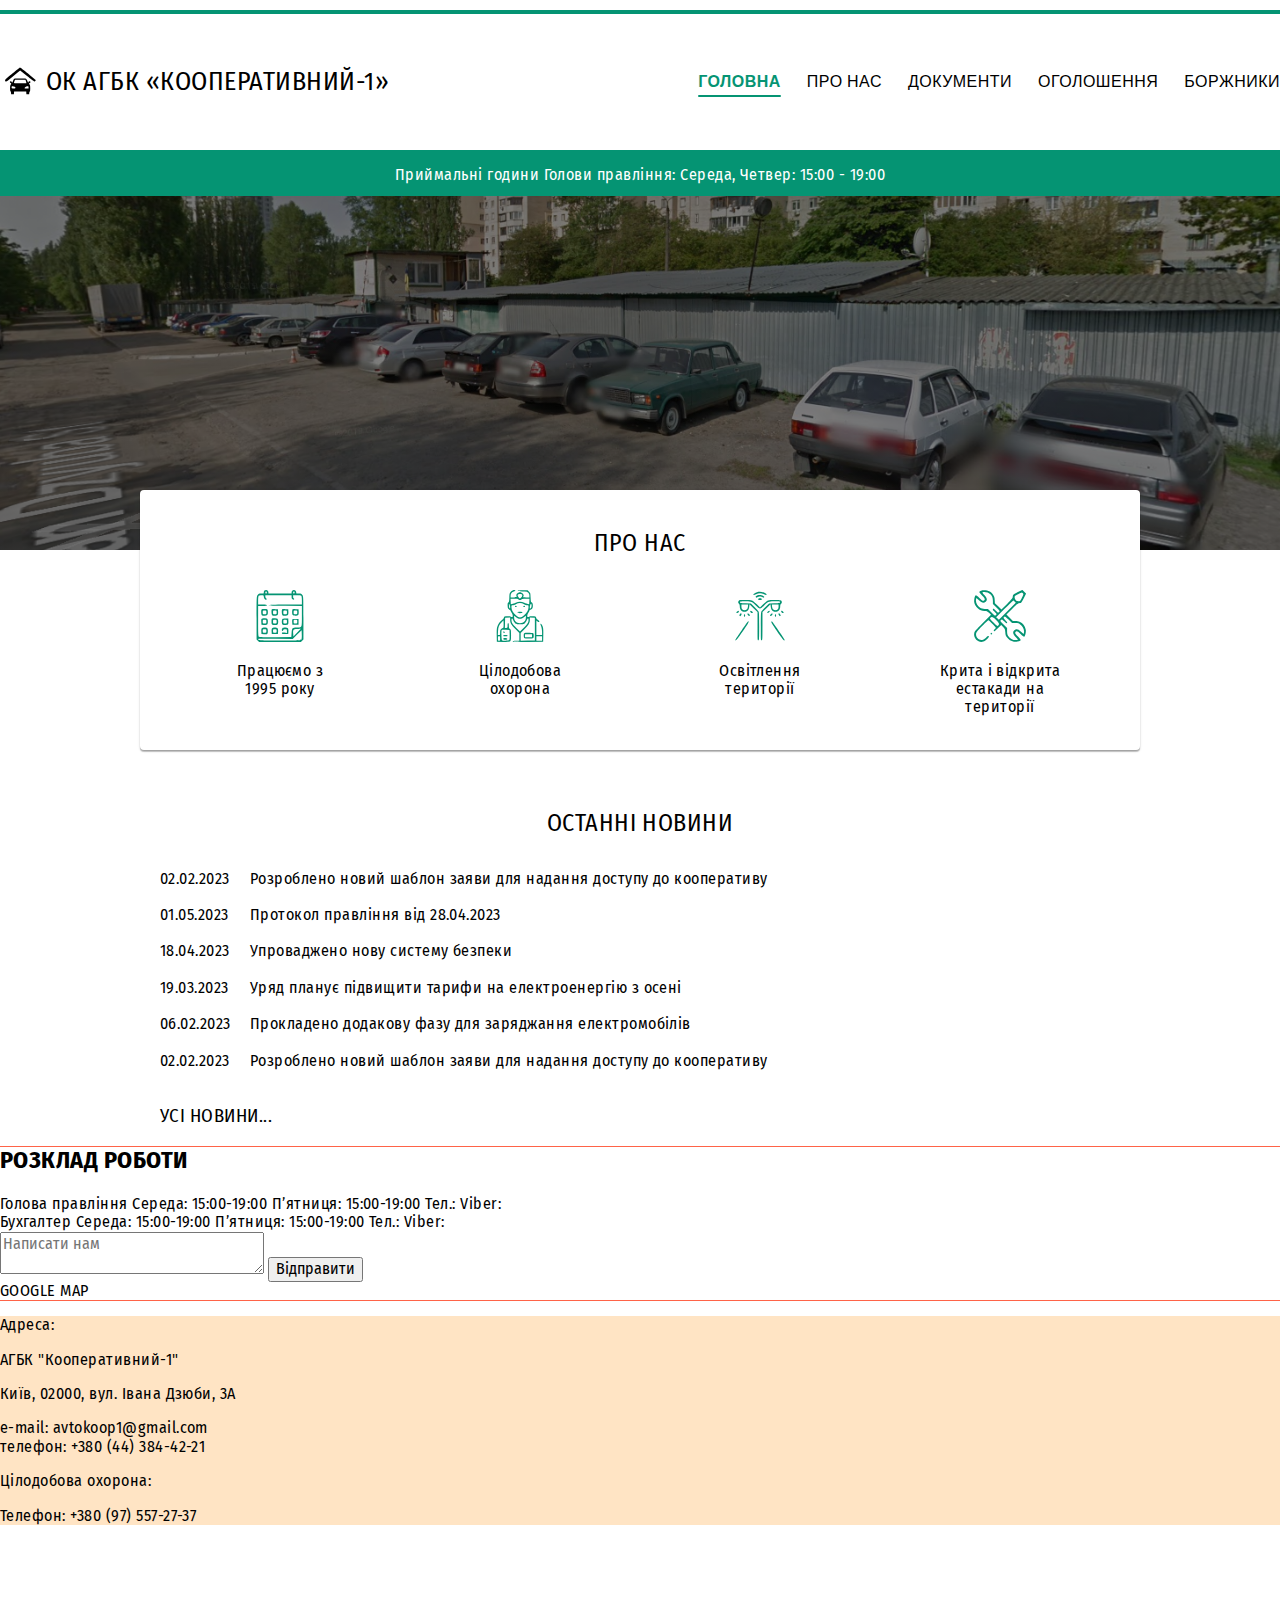
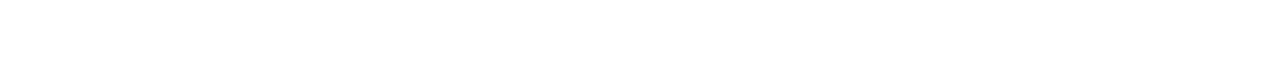
==== index.html @ 564376f2 "12" ====
<!DOCTYPE html>
<html lang="uk">

<head>
    <meta charset="UTF-8">
    <meta http-equiv="X-UA-Compatible" content="IE=edge">
    <meta name="viewport" content="width=device-width, initial-scale=1.0">
    <title>ОК АГБК "КООПЕРАТИВНИЙ-1"</title>

    <link rel="preconnect" href="https://fonts.googleapis.com">
    <link rel="preconnect" href="https://fonts.gstatic.com" crossorigin>
    <link
        href="https://fonts.googleapis.com/css2?family=DM+Sans:ital,opsz,wght@0,9..40,400;0,9..40,500;0,9..40,600;0,9..40,700;0,9..40,800;0,9..40,900;1,9..40,300;1,9..40,400;1,9..40,500;1,9..40,600;1,9..40,700;1,9..40,800;1,9..40,900&family=Fira+Sans+Condensed:ital,wght@0,300;0,400;0,500;0,600;0,700;0,800;0,900;1,200;1,300;1,400;1,500;1,600;1,700;1,800;1,900&display=swap"
        rel="stylesheet">

    <link rel="stylesheet" href="./css/common.css">
    <link rel="stylesheet" href="./css/styles.css">
</head>



<body>
    <!-- Header -->
    <header class="page-header">
        <div class="container page-header__container">
            <!-- Logo -->
            <a class="logo" href="#">
                <svg class="logo__icon" width="40" height="40">
                    <use href="./images/images.svg#icon-logo"></use>
                </svg>
                <span class="logo__text" href="#">ОК АГБК &laquo;КООПЕРАТИВНИЙ-1&raquo;</span>
            </a>

            <!-- Navigation -->
            <nav class="nav">
                <ul class="nav__list">
                    <li class="nav__item"><a class="nav__link" href=""><span
                                class="nav__text nav__text--current">Головна</span></a></li>
                    <li class="nav__item"><a href="" class="nav__link"><span class="nav__text">Про нас</span></a></li>
                    <li class="nav__item"><a class="nav__link" href=""><span class="nav__text">Документи</span></a></li>
                    <li class="nav__item"><a class="nav__link" href=""><span class="nav__text">Оголошення</span></a>
                    </li>
                    <li class="nav__item"><a class="nav__link" href=""><span class="nav__text">Боржники</span></a>
                    </li>
                </ul>
            </nav>
    </header>
    </div>

    <!-- Hero -->
    <section class="hero">
        <div class="hero__container">
            <div class="hero__headline-container">
                <p class="hero__headline-text">Приймальні години Голови правління: Середа, Четвер: 15:00 - 19:00</p>
            </div>
        </div>

    </section>

    <!-- About us -->
    <section class="about-us">
        <div class="about-us__container">
            <h2 class="about-us__headline">ПРО НАС</h2>
            <ul class="about-us__list">
                <li class="about-us__item">
                    <svg class="about-us__icon" width="52" height="52">
                        <use href="./images/images.svg#icon-calendar"></use>
                    </svg>
                    <span>Працюємо з<br> 1995 року</span>
                </li>
                <li class="about-us__item">
                    <svg class="about-us__icon" width="52" height="52">
                        <use href="./images/images.svg#icon-security"></use>
                    </svg>
                    <span>Цілодобова<br> охорона</span>
                </li>
                <li class="about-us__item">
                    <svg class="about-us__icon" width="52" height="52">
                        <use href="./images/images.svg#icon-light"></use>
                    </svg>
                    <span>Освітлення<br> території</span>
                </li>
                <li class="about-us__item">
                    <svg class="about-us__icon" width="52" height="52">
                        <use href="./images/images.svg#icon-service"></use>
                    </svg>
                    <span>Крита і відкрита<br> естакади на території</span>
                </li>
            </ul>
        </div>

    </section>

    <section class="news container">
        <h2 class="news__headline">ОСТАННІ НОВИНИ</h2>
        <ul class="news__list">

            <li class="news__item"><a href="" class="news__link"><span class="news__date">02.02.2023</span>
                    <span class="news__article-title">Розроблено новий шаблон заяви для надання доступу до
                        кооперативу</span></a>
            </li>

            <li class="news__item"><a href="" class="news__link"><span class="news__date">01.05.2023</span>
                    <span class="news__article-title">Протокол правління від 28.04.2023</span></a>
            </li>
            <li class="news__item"><a href="" class="news__link"><span class="news__date">18.04.2023</span>
                    <span class="news__article-title">Упроваджено нову систему безпеки</span></a>
            </li>
            <li class="news__item"><a href="" class="news__link"><span class="news__date">19.03.2023</span>
                    <span class="news__article-title">Уряд планує підвищити тарифи на електроенергію з осені</span></a>
            </li>
            <li class="news__item"><a href="" class="news__link"><span class="news__date">06.02.2023</span>
                    <span class="news__article-title">Прокладено додакову фазу для заряджання електромобілів</span></a>
            </li>
            <li class="news__item"><a href="" class="news__link"><span class="news__date">02.02.2023</span>
                    <span class="news__article-title">Розроблено новий шаблон заяви для надання доступу до
                        кооперативу
                    </span></a>
            </li>
        </ul>

        <a class="news__all-news-link" href="">
            <h3 class="news__all-news-headline">УСІ НОВИНИ...</h2>
        </a>
    </section>

    <!-- Contacts: Schedule, Write Us, Map -->
    <section class="contacts">
        <div class="contacts__container">
            <h2 class="contacts__headline">РОЗКЛАД РОБОТИ</h2>
            <ul class="contacts__list">
                <li class="contacts__item">
                    Голова правління
                    Середа: 15:00-19:00
                    П’ятниця: 15:00-19:00
                    Тел.:
                    Viber:
                </li>
                <li class="contacts__item">
                    Бухгалтер
                    Середа: 15:00-19:00
                    П’ятниця: 15:00-19:00
                    Тел.:
                    Viber:
                </li>
            </ul>

            <form>
                <textarea cols="30" placeholder="Написати нам"></textarea>
                <button type="submit">Відправити</button>
            </form>

            <div>GOOGLE MAP</div>
        </div>
    </section>

    <!-- Footer -->
    <footer class="footer">
        <div class="footer__container">
            <div>
                <p>Адреса:</p>
                <p>АГБК "Кооперативний-1"</p>
                <p>Київ, 02000, вул. Івана Дзюби, 3А</p>
            </div>

            <ul>
                <li>e-mail: avtokoop1@gmail.com</li>
                <li>телефон: +380 (44) 384-42-21</li>
            </ul>

            <div>
                <p>Цілодобова охорона:</p>
                <p>Телефон: +380 (97) 557-27-37</p>
            </div>

        </div>

    </footer>
</body>

</html>
---- css/common.css ----
/*! modern-normalize v2.0.0 | MIT License | https://github.com/sindresorhus/modern-normalize */

/*
Document
========
*/

/**
Use a better box model (opinionated).
*/

*,
::before,
::after {
  box-sizing: border-box;
}

html {
  /* Improve consistency of default fonts in all browsers. (https://github.com/sindresorhus/modern-normalize/issues/3) */
  font-family: system-ui, "Segoe UI", Roboto, Helvetica, Arial, sans-serif,
    "Apple Color Emoji", "Segoe UI Emoji";
  line-height: 1.15; /* 1. Correct the line height in all browsers. */
  -webkit-text-size-adjust: 100%; /* 2. Prevent adjustments of font size after orientation changes in iOS. */
  -moz-tab-size: 4; /* 3. Use a more readable tab size (opinionated). */
  tab-size: 4; /* 3 */
}

/*
Sections
========
*/

body {
  margin: 0; /* Remove the margin in all browsers. */
}

/*
Grouping content
================
*/

/**
1. Add the correct height in Firefox.
2. Correct the inheritance of border color in Firefox. (https://bugzilla.mozilla.org/show_bug.cgi?id=190655)
*/

hr {
  height: 0; /* 1 */
  color: inherit; /* 2 */
}

/*
Text-level semantics
====================
*/

/**
Add the correct text decoration in Chrome, Edge, and Safari.
*/

abbr[title] {
  text-decoration: underline dotted;
}

/**
Add the correct font weight in Edge and Safari.
*/

b,
strong {
  font-weight: bolder;
}

/**
1. Improve consistency of default fonts in all browsers. (https://github.com/sindresorhus/modern-normalize/issues/3)
2. Correct the odd 'em' font sizing in all browsers.
*/

code,
kbd,
samp,
pre {
  font-family: ui-monospace, SFMono-Regular, Consolas, "Liberation Mono", Menlo,
    monospace; /* 1 */
  font-size: 1em; /* 2 */
}

/**
Add the correct font size in all browsers.
*/

small {
  font-size: 80%;
}

/**
Prevent 'sub' and 'sup' elements from affecting the line height in all browsers.
*/

sub,
sup {
  font-size: 75%;
  line-height: 0;
  position: relative;
  vertical-align: baseline;
}

sub {
  bottom: -0.25em;
}

sup {
  top: -0.5em;
}

/*
Tabular data
============
*/

/**
1. Remove text indentation from table contents in Chrome and Safari. (https://bugs.chromium.org/p/chromium/issues/detail?id=999088, https://bugs.webkit.org/show_bug.cgi?id=201297)
2. Correct table border color inheritance in Chrome and Safari. (https://bugs.chromium.org/p/chromium/issues/detail?id=935729, https://bugs.webkit.org/show_bug.cgi?id=195016)
*/

table {
  text-indent: 0; /* 1 */
  border-color: inherit; /* 2 */
}

/*
Forms
=====
*/

/**
1. Change the font styles in all browsers.
2. Remove the margin in Firefox and Safari.
*/

button,
input,
optgroup,
select,
textarea {
  font-family: inherit; /* 1 */
  font-size: 100%; /* 1 */
  line-height: 1.15; /* 1 */
  margin: 0; /* 2 */
}

/**
Remove the inheritance of text transform in Edge and Firefox.
*/

button,
select {
  text-transform: none;
}

/**
Correct the inability to style clickable types in iOS and Safari.
*/

button,
[type="button"],
[type="reset"],
[type="submit"] {
  -webkit-appearance: button;
}

/**
Remove the inner border and padding in Firefox.
*/

::-moz-focus-inner {
  border-style: none;
  padding: 0;
}

/**
Restore the focus styles unset by the previous rule.
*/

:-moz-focusring {
  outline: 1px dotted ButtonText;
}

/**
Remove the additional ':invalid' styles in Firefox.
See: https://github.com/mozilla/gecko-dev/blob/2f9eacd9d3d995c937b4251a5557d95d494c9be1/layout/style/res/forms.css#L728-L737
*/

:-moz-ui-invalid {
  box-shadow: none;
}

/**
Remove the padding so developers are not caught out when they zero out 'fieldset' elements in all browsers.
*/

legend {
  padding: 0;
}

/**
Add the correct vertical alignment in Chrome and Firefox.
*/

progress {
  vertical-align: baseline;
}

/**
Correct the cursor style of increment and decrement buttons in Safari.
*/

::-webkit-inner-spin-button,
::-webkit-outer-spin-button {
  height: auto;
}

/**
1. Correct the odd appearance in Chrome and Safari.
2. Correct the outline style in Safari.
*/

[type="search"] {
  -webkit-appearance: textfield; /* 1 */
  outline-offset: -2px; /* 2 */
}

/**
Remove the inner padding in Chrome and Safari on macOS.
*/

::-webkit-search-decoration {
  -webkit-appearance: none;
}

/**
1. Correct the inability to style clickable types in iOS and Safari.
2. Change font properties to 'inherit' in Safari.
*/

::-webkit-file-upload-button {
  -webkit-appearance: button; /* 1 */
  font: inherit; /* 2 */
}

/*
Interactive
===========
*/

/*
Add the correct display in Chrome and Safari.
*/

summary {
  display: list-item;
}

body {
  padding-top: 10px;
  padding-bottom: 140px;
  /* font-family: "DM Sans", sans-serif; */
  font-family: "Fira Sans Condensed", sans-serif;
  font-weight: 400;
  letter-spacing: 0.03em;
}

a {
  text-decoration: none;
  color: black;
}

a,
ul,
li {
  margin: 0;
  padding: 0;
}

ul {
  list-style: none;
}
---- css/styles.css ----
/* Variables */
:root {
  /* --logo-main-color: #3d3d3d; */
  /* --main-color: #1b4736; */
  --main-color: #000;
  --primary-white-color: #fff;
  --primary-green: rgb(5, 148, 115);
  /* --logo-main-color: #1b4736; */
  --logo-main-color: #000;

  --hover-text-color: rgba(235, 114, 15, 0.664);
  --hover-btn-text-color: #eefffd;
  --hover-btn-bg-color: #1b4736;

  --animation-style: cubic-bezier(0.4, 0, 0.2, 1);
}

.container {
  width: 1280px;
  margin-left: auto;
  margin-right: auto;
}

/* Header */
.page-header {
  /* border-bottom: 1px solid var(--main-color); */
}

.page-header__container {
  display: flex;
  align-items: center;
  justify-content: space-between;

  height: 140px;
  border-top: 4px solid var(--primary-green);

  /* padding: 20px 20px; */
}

/* Logo */
.logo {
  display: inline-flex;
  align-items: center;
}

.logo__icon {
  fill: var(--logo-main-color);

  transition: fill 250ms var(--animation-style);
}

.logo__text {
  margin-left: 6px;

  font-family: "Fira Sans Condensed", sans-serif;

  font-size: 26px;
  /* font-weight: 0; */
  color: var(--logo-main-color);

  transition: color 250ms var(--animation-style);
}

.logo:hover .logo__icon,
.logo:hover .logo__text {
  color: var(--primary-green);
  fill: var(--primary-green);
}

/* Navigator */
.nav__list {
  display: inline-flex;
}

.nav__item {
  display: block;
}

.nav__item:not(:last-child) {
  margin-right: 26px;
}

.nav__link {
  display: flex;
  width: inherit;
}

.nav__text {
  display: flex;
  font-family: "DM Sans", sans-serif;
  font-size: 16px;
  font-weight: 500;
  text-transform: uppercase;

  transition: color 250ms var(--animation-style),
    border-bottom-color 250ms var(--animation-style);

  /* outline: 1px solid green; */
}

.nav__item:hover .nav__text {
  color: var(--primary-green);
  /* border-bottom: 1px solid var(--hover-text-color); */
}

.nav__text--current {
  position: relative;
  color: var(--primary-green);
  font-weight: 600;
}

.nav__text--current::after {
  position: absolute;
  bottom: -6px;
  left: 0;
  /* transform: translateY(250%); */

  content: "";
  width: 100%;
  height: 2px;
  display: block;
  background-color: var(--primary-green);
  border-radius: 2px;
}

/* Hero */

.hero {
  max-width: 1280px;
  height: 400px;
  margin-left: auto;
  margin-right: auto;
  background-image: linear-gradient(
      to right,
      rgba(0, 0, 0, 0.5),
      rgba(0, 0, 0, 0.5)
    ),
    url(../images/hero3.PNG);

  background-repeat: no-repeat;
  background-size: cover;
  background-position: center;
  background-color: darkgrey;
}

.hero__container {
  position: relative;
}

.hero__headline-container {
  position: absolute;
  top: 0;
  left: 0;

  width: 100%;
  height: 46px;
  background-color: var(--primary-green);
}

.hero__headline-text {
  font-family: "Fira Sans Condensed", sans-serif;

  text-align: center;
  letter-spacing: 0.03em;
  color: var(--primary-white-color);
}

/* About us */
.about-us {
  position: relative;
  height: 220px;
}

.about-us__container {
  position: absolute;
  bottom: 20px;
  left: 50%;
  padding-top: 40px;

  transform: translateX(-50%);

  width: 1000px;
  height: 260px;
  margin-left: auto;
  margin-right: auto;

  background-color: var(--primary-white-color);
  border-radius: 4px;
  border-bottom-left-radius: 4px;
  border-bottom-right-radius: 4px;

  box-shadow: 0px 2px 1px 0px rgba(0, 0, 0, 0.2),
    0px 1px 1px 0px rgba(0, 0, 0, 0.14), 0px 1px 3px 0px rgba(0, 0, 0, 0.12);
}

.about-us__headline {
  text-align: center;
  margin-top: 0;
  margin-bottom: 32px;
  font-family: "Fira Sans Condensed", sans-serif;
  font-weight: 400;
}

.about-us__list {
  display: flex;
  justify-content: center;
  font-family: "Fira Sans Condensed", sans-serif;
}

.about-us__item {
  display: flex;
  flex-direction: column;
  align-items: center;
  text-align: center;

  width: 160px;
}

.about-us__item:not(:last-child) {
  margin-right: 80px;
}

.about-us__icon {
  margin-bottom: 20px;
  fill: var(--primary-green);
}

/* News */
.news {
  width: 1000px;
  padding-left: 20px;
  padding-right: 20px;
  margin-left: auto;
  margin-right: auto;
  padding-top: 40px;
}

.news__link {
  display: flex;
  transition: color 250ms var(--animation-style);
}

.news__link:hover {
  color: var(--primary-green);
}

.news__headline {
  text-align: center;
  margin-top: 0;
  margin-bottom: 32px;
  font-family: "Fira Sans Condensed", sans-serif;
  font-weight: 400;
}

.news__item:not(:last-child) {
  margin-bottom: 18px;
}

.news__date {
  display: flex;
  min-width: 90px;

  /* outline: 1px solid tomato; */
}

.article-title {
  text-align: left;
}

.news__all-news-link {
  display: inline-block;
  /* height: 100%; */
  margin-top: 36px;
}

.news__all-news-headline {
  display: inline;
  font-weight: 400;

  transition: color 250ms var(--animation-style);
}

.news__all-news-headline:hover {
  color: var(--primary-green);
}

/* Contacts: Schedule, Write Us, Map  */
.contacts {
}

.contacts__container {
  width: 1280px;
  margin-left: auto;
  margin-right: auto;

  outline: 1px solid tomato;
}

.footer {
  background-color: bisque;
}
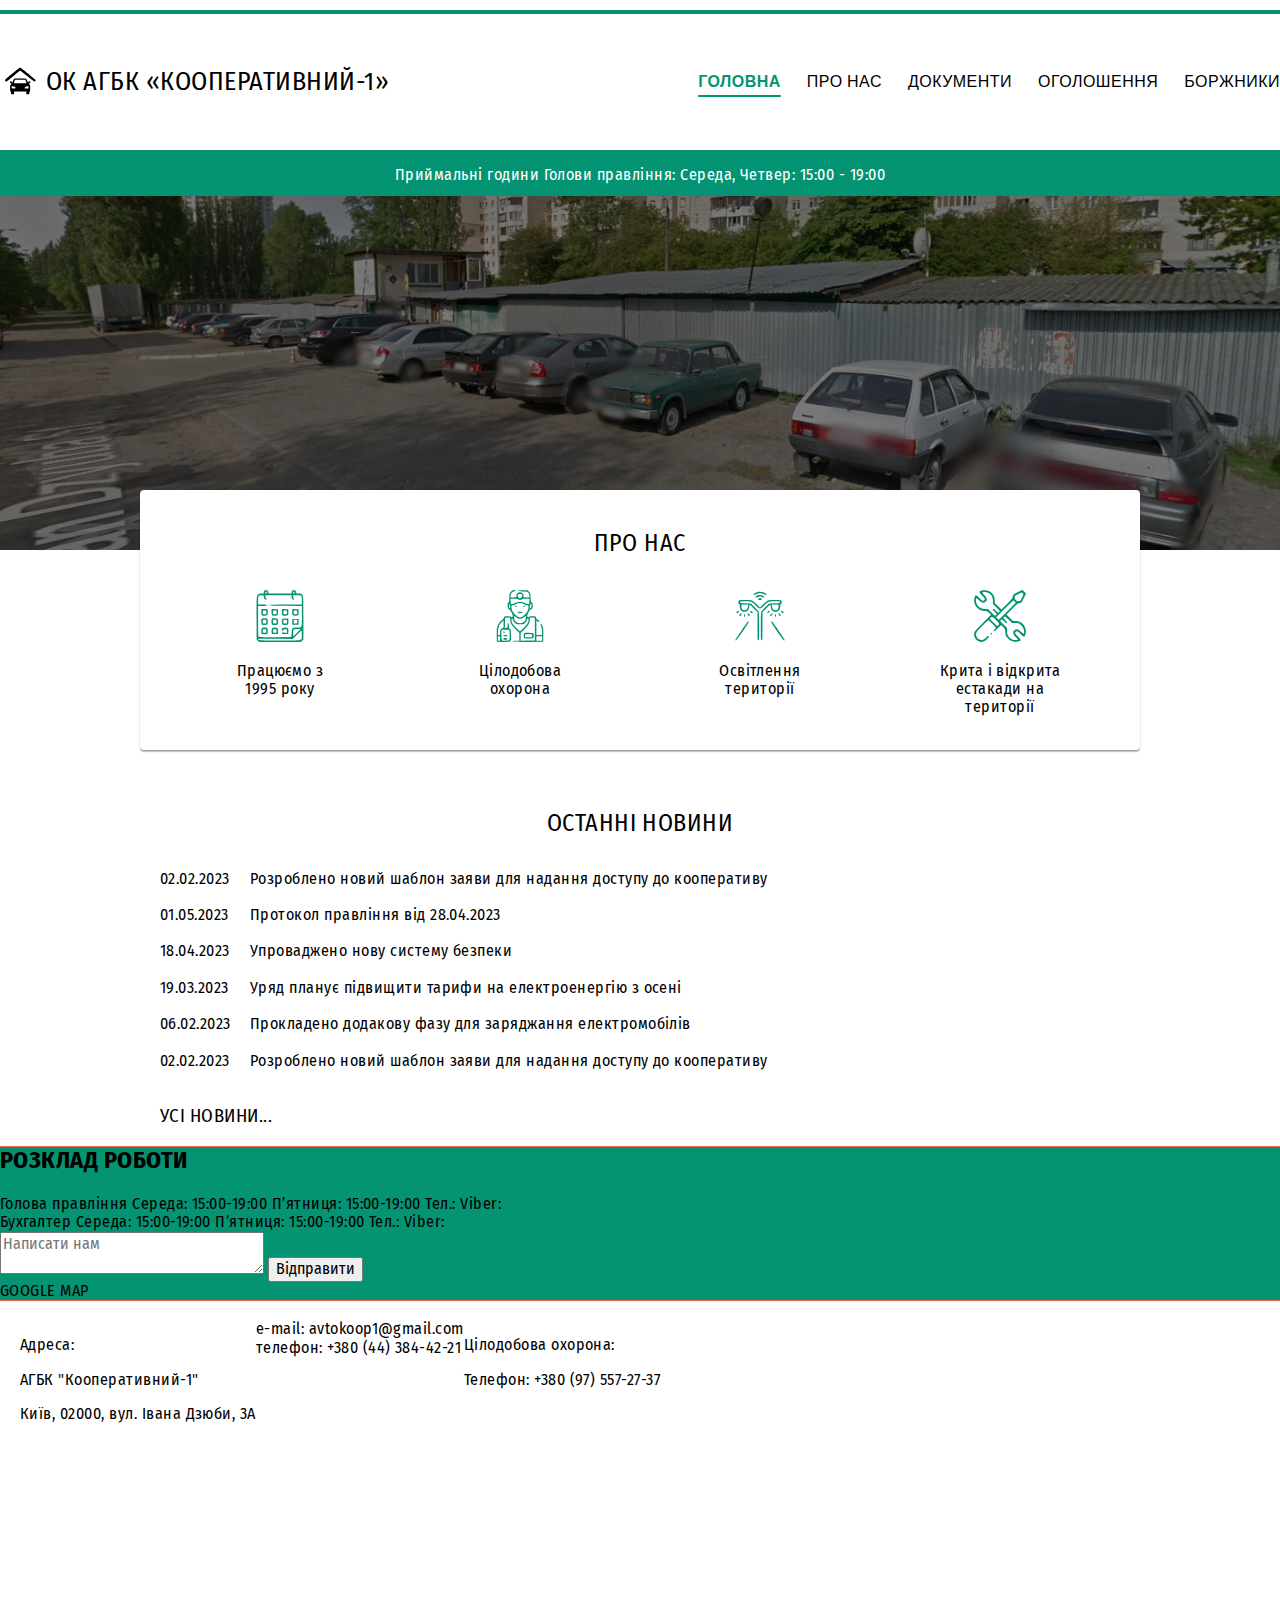
==== commit 7020667a: "12" ====
--- a/index.html
+++ b/index.html
@@ -157,18 +157,18 @@
     <!-- Footer -->
     <footer class="footer">
         <div class="footer__container">
-            <div>
+            <div class="footer__address">
                 <p>Адреса:</p>
                 <p>АГБК "Кооперативний-1"</p>
                 <p>Київ, 02000, вул. Івана Дзюби, 3А</p>
             </div>
 
-            <ul>
+            <ul class="footer__contacts">
                 <li>e-mail: avtokoop1@gmail.com</li>
                 <li>телефон: +380 (44) 384-42-21</li>
             </ul>
 
-            <div>
+            <div class="footer__security">
                 <p>Цілодобова охорона:</p>
                 <p>Телефон: +380 (97) 557-27-37</p>
             </div>
--- a/css/styles.css
+++ b/css/styles.css
@@ -286,6 +286,7 @@
 
 /* Contacts: Schedule, Write Us, Map  */
 .contacts {
+  background-color: var(--primary-green);
 }
 
 .contacts__container {
@@ -296,6 +297,12 @@
   outline: 1px solid tomato;
 }
 
+/* Footer */
+
 .footer {
-  background-color: bisque;
-}
+  padding: 20px 20px;
+}
+
+.footer__container {
+  display: flex;
+}
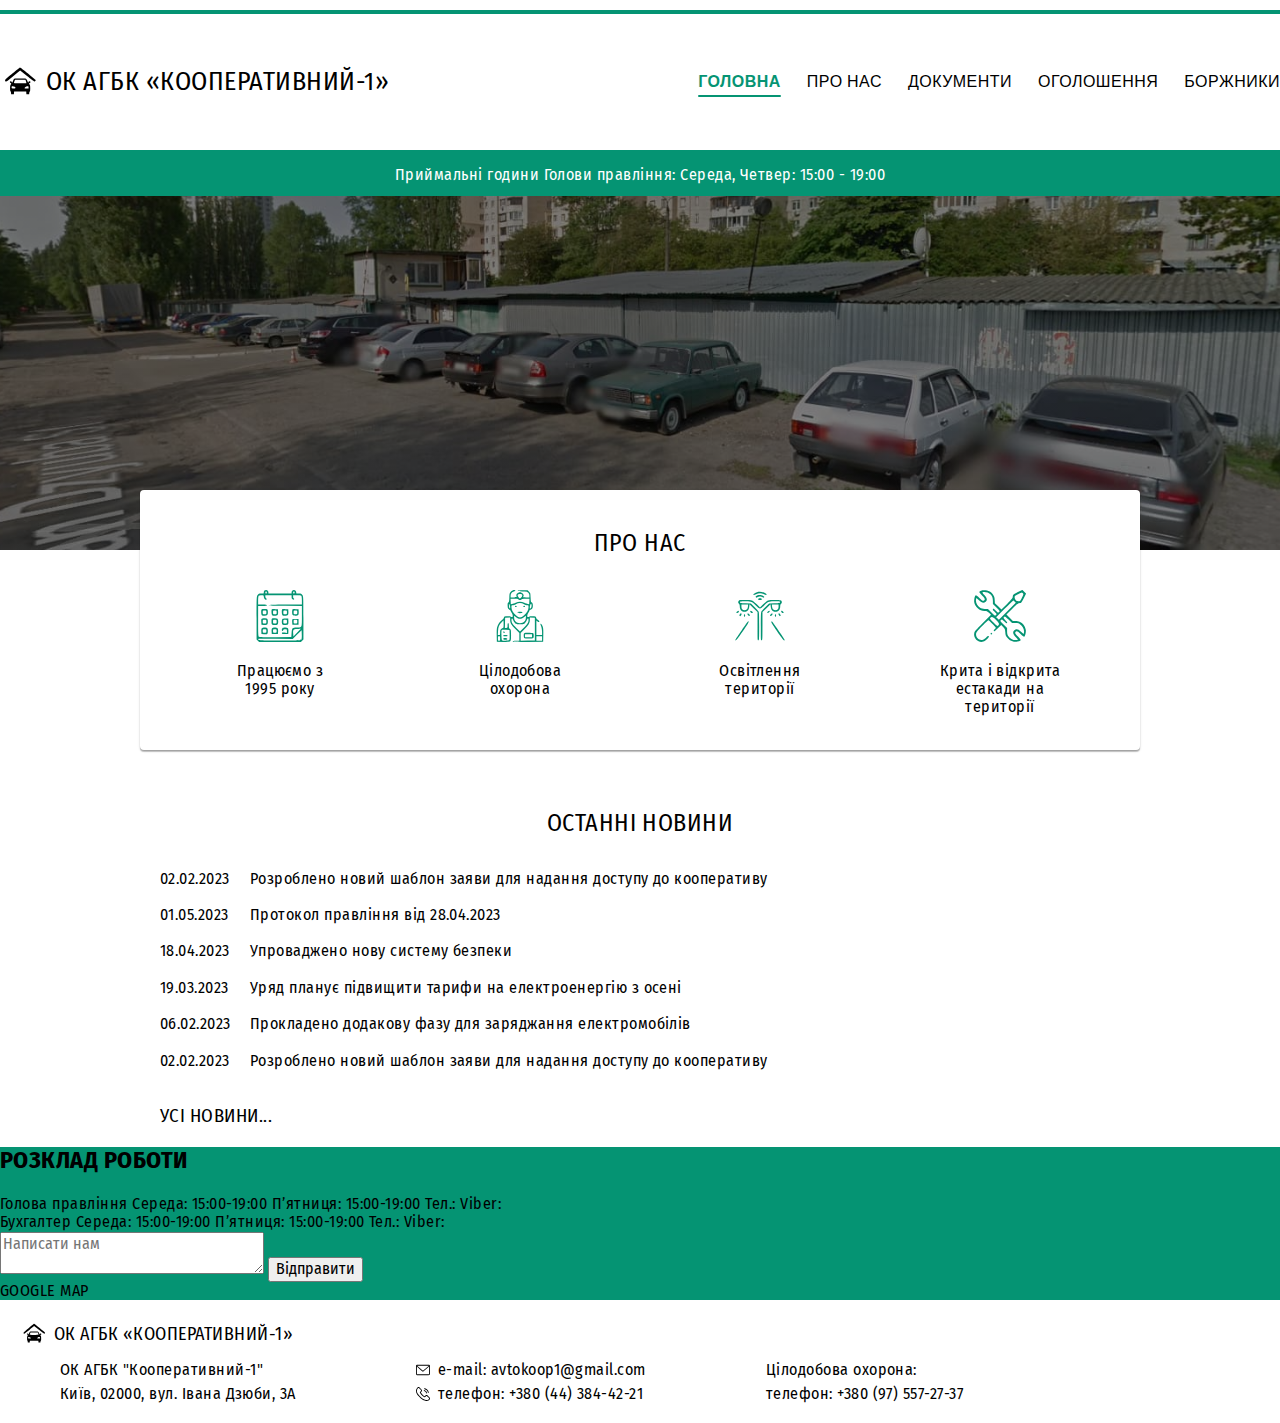
==== commit 6c566bd2: "footer" ====
--- a/index.html
+++ b/index.html
@@ -156,21 +156,44 @@
 
     <!-- Footer -->
     <footer class="footer">
-        <div class="footer__container">
-            <div class="footer__address">
-                <p>Адреса:</p>
-                <p>АГБК "Кооперативний-1"</p>
-                <p>Київ, 02000, вул. Івана Дзюби, 3А</p>
-            </div>
-
-            <ul class="footer__contacts">
-                <li>e-mail: avtokoop1@gmail.com</li>
-                <li>телефон: +380 (44) 384-42-21</li>
-            </ul>
-
-            <div class="footer__security">
-                <p>Цілодобова охорона:</p>
-                <p>Телефон: +380 (97) 557-27-37</p>
+        <div class="footer__container container">
+
+            <a class="logo" href="#">
+                <svg class="logo__icon logo__icon--footer" width="28" height="28">
+                    <use href="./images/images.svg#icon-logo"></use>
+                </svg>
+                <span class="logo__text logo__text--footer" href="#">ОК АГБК &laquo;КООПЕРАТИВНИЙ-1&raquo;</span>
+            </a>
+
+
+            <div class="footer__content">
+                <div class="footer__address">
+
+
+                    <p class="footer__paragraph">ОК АГБК "Кооперативний-1"</p>
+                    <p class="footer__paragraph">Київ, 02000, вул. Івана Дзюби, 3А</p>
+                </div>
+
+                <ul class="footer__contacts">
+                    <li class="footer__paragraph"><a class="footer__link" href="mailto:avtokoop1@gmail.com">
+                            <svg class="footer__icon" width="14" height="14">
+                                <use href="./images/images.svg#icon-mail"></use>
+                            </svg>
+                            <span>e-mail:
+                                avtokoop1@gmail.com</span></a>
+                    </li>
+                    <li class="footer__paragraph"><a class="footer__link" href="tel:+380443844221">
+                            <svg class="footer__icon" width="14" height="14">
+                                <use href="./images/images.svg#icon-phone"></use>
+                            </svg>
+                            <span>телефон: +380 (44)
+                                384-42-21</span></a></li>
+                </ul>
+
+                <div class="footer__security">
+                    <p class="footer__paragraph">Цілодобова охорона:</p>
+                    <p class="footer__paragraph">телефон: +380 (97) 557-27-37</p>
+                </div>
             </div>
 
         </div>
--- a/css/common.css
+++ b/css/common.css
@@ -263,7 +263,7 @@
 
 body {
   padding-top: 10px;
-  padding-bottom: 140px;
+  /* padding-bottom: 140px; */
   /* font-family: "DM Sans", sans-serif; */
   font-family: "Fira Sans Condensed", sans-serif;
   font-weight: 400;
--- a/css/styles.css
+++ b/css/styles.css
@@ -135,7 +135,7 @@
       rgba(0, 0, 0, 0.5),
       rgba(0, 0, 0, 0.5)
     ),
-    url(../images/hero3.PNG);
+    url(../images/hero3.jpg);
 
   background-repeat: no-repeat;
   background-size: cover;
@@ -293,8 +293,6 @@
   width: 1280px;
   margin-left: auto;
   margin-right: auto;
-
-  outline: 1px solid tomato;
 }
 
 /* Footer */
@@ -303,6 +301,48 @@
   padding: 20px 20px;
 }
 
-.footer__container {
-  display: flex;
-}
+.logo__text--footer {
+  font-size: 18px;
+}
+
+.footer__content {
+  display: flex;
+
+  margin-top: 8px;
+  padding-left: 40px;
+  /* padding-right: 180px; */
+}
+
+.footer__paragraph {
+  margin: 0;
+}
+
+.footer__link {
+  display: flex;
+  align-items: center;
+
+  transition: color 250ms var(--animation-style);
+}
+
+.footer__icon {
+  margin-right: 8px;
+  transition: fill 250ms var(--animation-style);
+}
+
+.footer__link:hover {
+  color: var(--primary-green);
+  fill: var(--primary-green);
+}
+
+.footer__contacts {
+  /* margin-left: auto; */
+  margin-left: 120px;
+}
+
+.footer__security {
+  margin-left: 120px;
+}
+
+.footer__paragraph:not(:last-child) {
+  margin-bottom: 6px;
+}
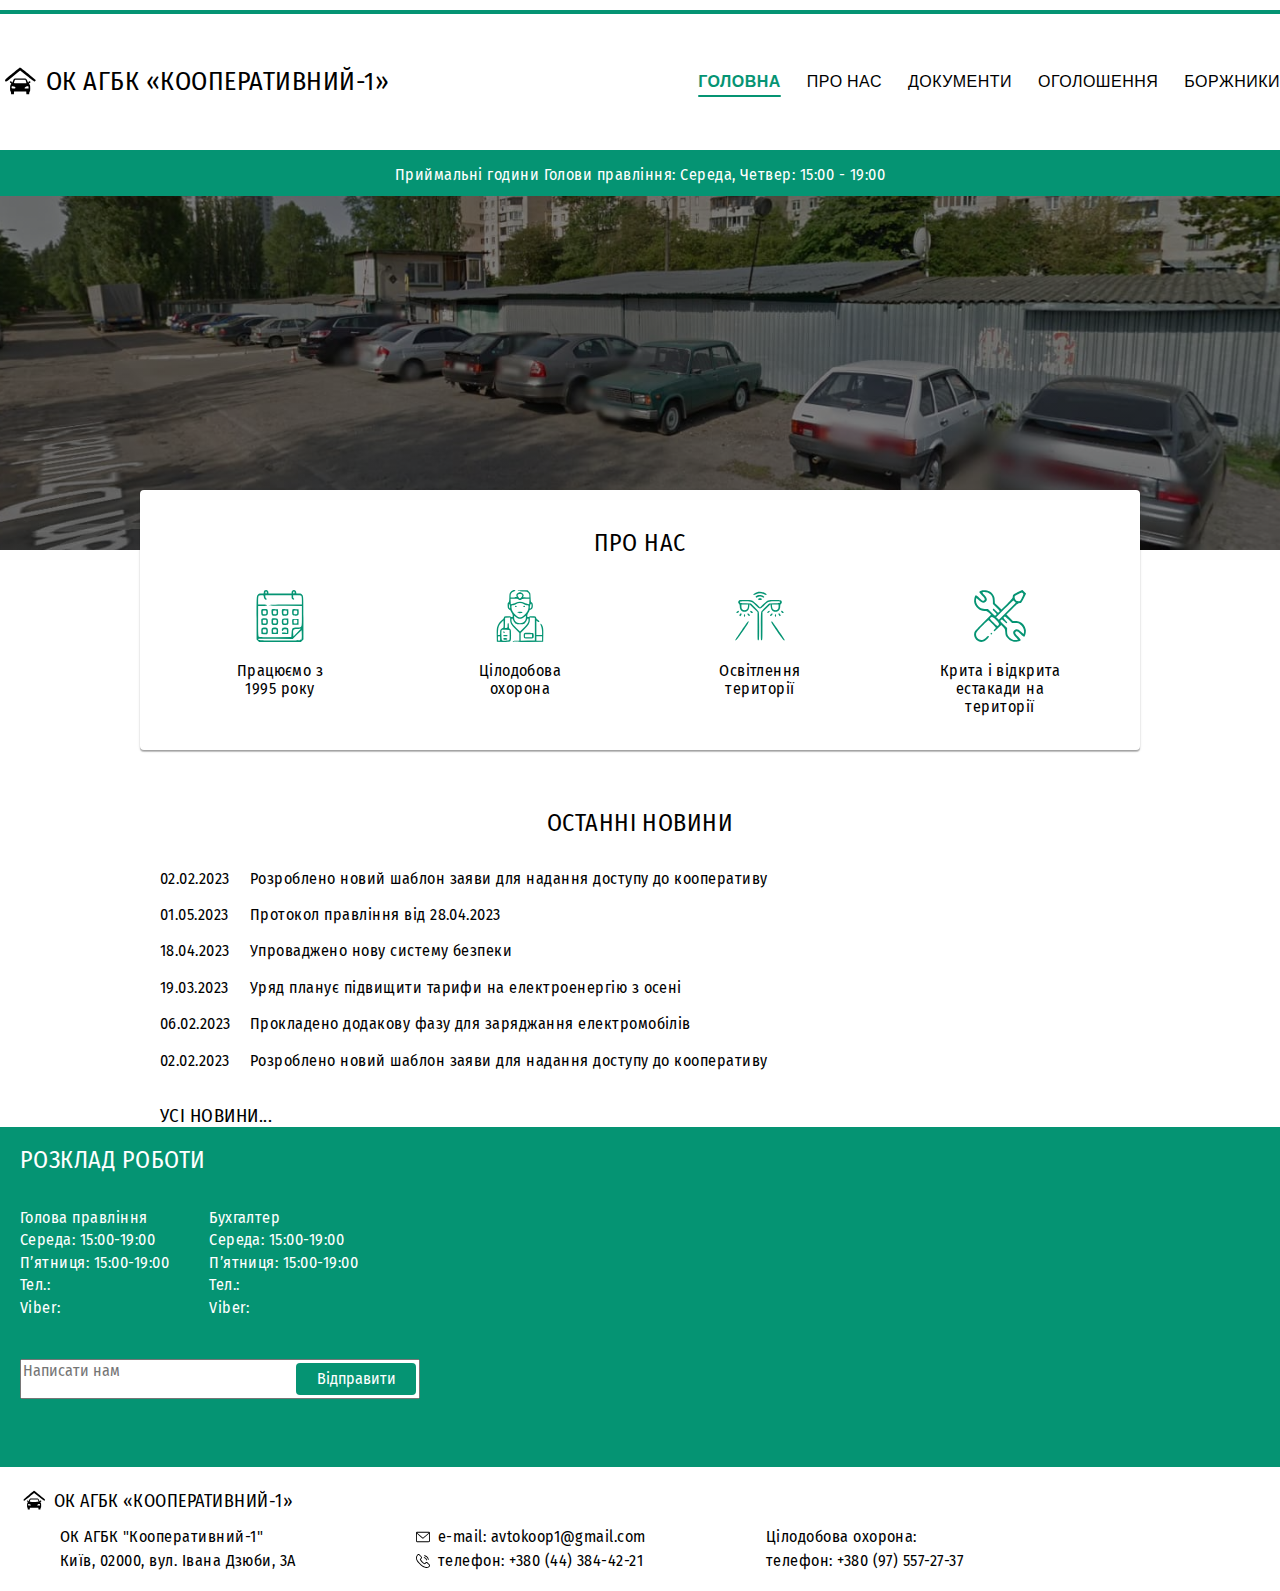
==== commit 4a6058b5: "12" ====
--- a/index.html
+++ b/index.html
@@ -126,31 +126,41 @@
 
     <!-- Contacts: Schedule, Write Us, Map -->
     <section class="contacts">
-        <div class="contacts__container">
-            <h2 class="contacts__headline">РОЗКЛАД РОБОТИ</h2>
-            <ul class="contacts__list">
-                <li class="contacts__item">
-                    Голова правління
-                    Середа: 15:00-19:00
-                    П’ятниця: 15:00-19:00
-                    Тел.:
-                    Viber:
-                </li>
-                <li class="contacts__item">
-                    Бухгалтер
-                    Середа: 15:00-19:00
-                    П’ятниця: 15:00-19:00
-                    Тел.:
-                    Viber:
-                </li>
-            </ul>
-
-            <form>
-                <textarea cols="30" placeholder="Написати нам"></textarea>
-                <button type="submit">Відправити</button>
-            </form>
-
-            <div>GOOGLE MAP</div>
+        <div class="contacts__container container">
+
+            <div class="contacts__block">
+                <h2 class="contacts__headline">РОЗКЛАД РОБОТИ</h2>
+                <ul class="contacts__list">
+                    <li class="contacts__item">
+                        Голова правління<br>
+                        Середа: 15:00-19:00<br>
+                        П’ятниця: 15:00-19:00<br>
+                        Тел.:<br>
+                        Viber:
+                    </li>
+                    <li class="contacts__item">
+                        Бухгалтер<br>
+                        Середа: 15:00-19:00<br>
+                        П’ятниця: 15:00-19:00<br>
+                        Тел.:<br>
+                        Viber:
+                    </li>
+                </ul>
+
+                <form class="write-us contacts__write-us">
+                    <textarea class="write-us__textarea" placeholder="Написати нам"></textarea>
+                    <button class="write-us__button" type="submit">Відправити</button>
+                </form>
+            </div>
+
+
+
+            <iframe class="contacts__map"
+                src="https://www.google.com/maps/embed?pb=!1m14!1m8!1m3!1d2541.6632884851815!2d30.3941526!3d50.4287448!3m2!1i1024!2i768!4f13.1!3m3!1m2!1s0x40d4cbf4bf9d16e1%3A0x190e69bd755acb86!2zM0EsINCy0YPQuy4g0IbQstCw0L3QsCDQlNC30Y7QsdC4LCAz0JAsINCa0LjQtdCyLCAwMjAwMA!5e0!3m2!1sru!2sua!4v1691055876931!5m2!1sru!2sua"
+                width="600" height="300" style="border:0;" allowfullscreen="" loading="lazy"
+                referrerpolicy="no-referrer-when-downgrade"></iframe>
+
+
         </div>
     </section>
 
--- a/css/styles.css
+++ b/css/styles.css
@@ -286,13 +286,73 @@
 
 /* Contacts: Schedule, Write Us, Map  */
 .contacts {
+  padding: 20px 20px;
   background-color: var(--primary-green);
 }
 
 .contacts__container {
-  width: 1280px;
-  margin-left: auto;
-  margin-right: auto;
+  display: flex;
+  justify-content: space-between;
+}
+
+.contacts__headline {
+  margin-top: 0;
+  margin-bottom: 32px;
+  font-family: "Fira Sans Condensed", sans-serif;
+  color: var(--primary-white-color);
+  font-weight: 400;
+}
+
+.contacts__list {
+  display: flex;
+}
+
+.contacts__item {
+  line-height: 1.4;
+  color: var(--primary-white-color);
+}
+
+.contacts__item:not(:last-child) {
+  margin-right: 40px;
+}
+
+.write-us {
+  position: relative;
+  display: flex;
+  align-items: center;
+}
+
+.contacts__write-us {
+  margin-top: 40px;
+}
+
+.write-us__textarea {
+  width: 400px;
+  height: 40px;
+  resize: none;
+}
+
+.write-us__button {
+  position: absolute;
+  right: 4px;
+  display: block;
+  display: flex;
+  align-items: center;
+  justify-content: center;
+  width: 120px;
+  height: 32px;
+  color: var(--primary-white-color);
+  background-color: var(--primary-green);
+  border: none;
+  border-radius: 4px;
+}
+
+.write-us__button:hover {
+  background-color: var(--primary-white-color);
+}
+
+.contacts__map {
+  /* margin-left: auto; */
 }
 
 /* Footer */
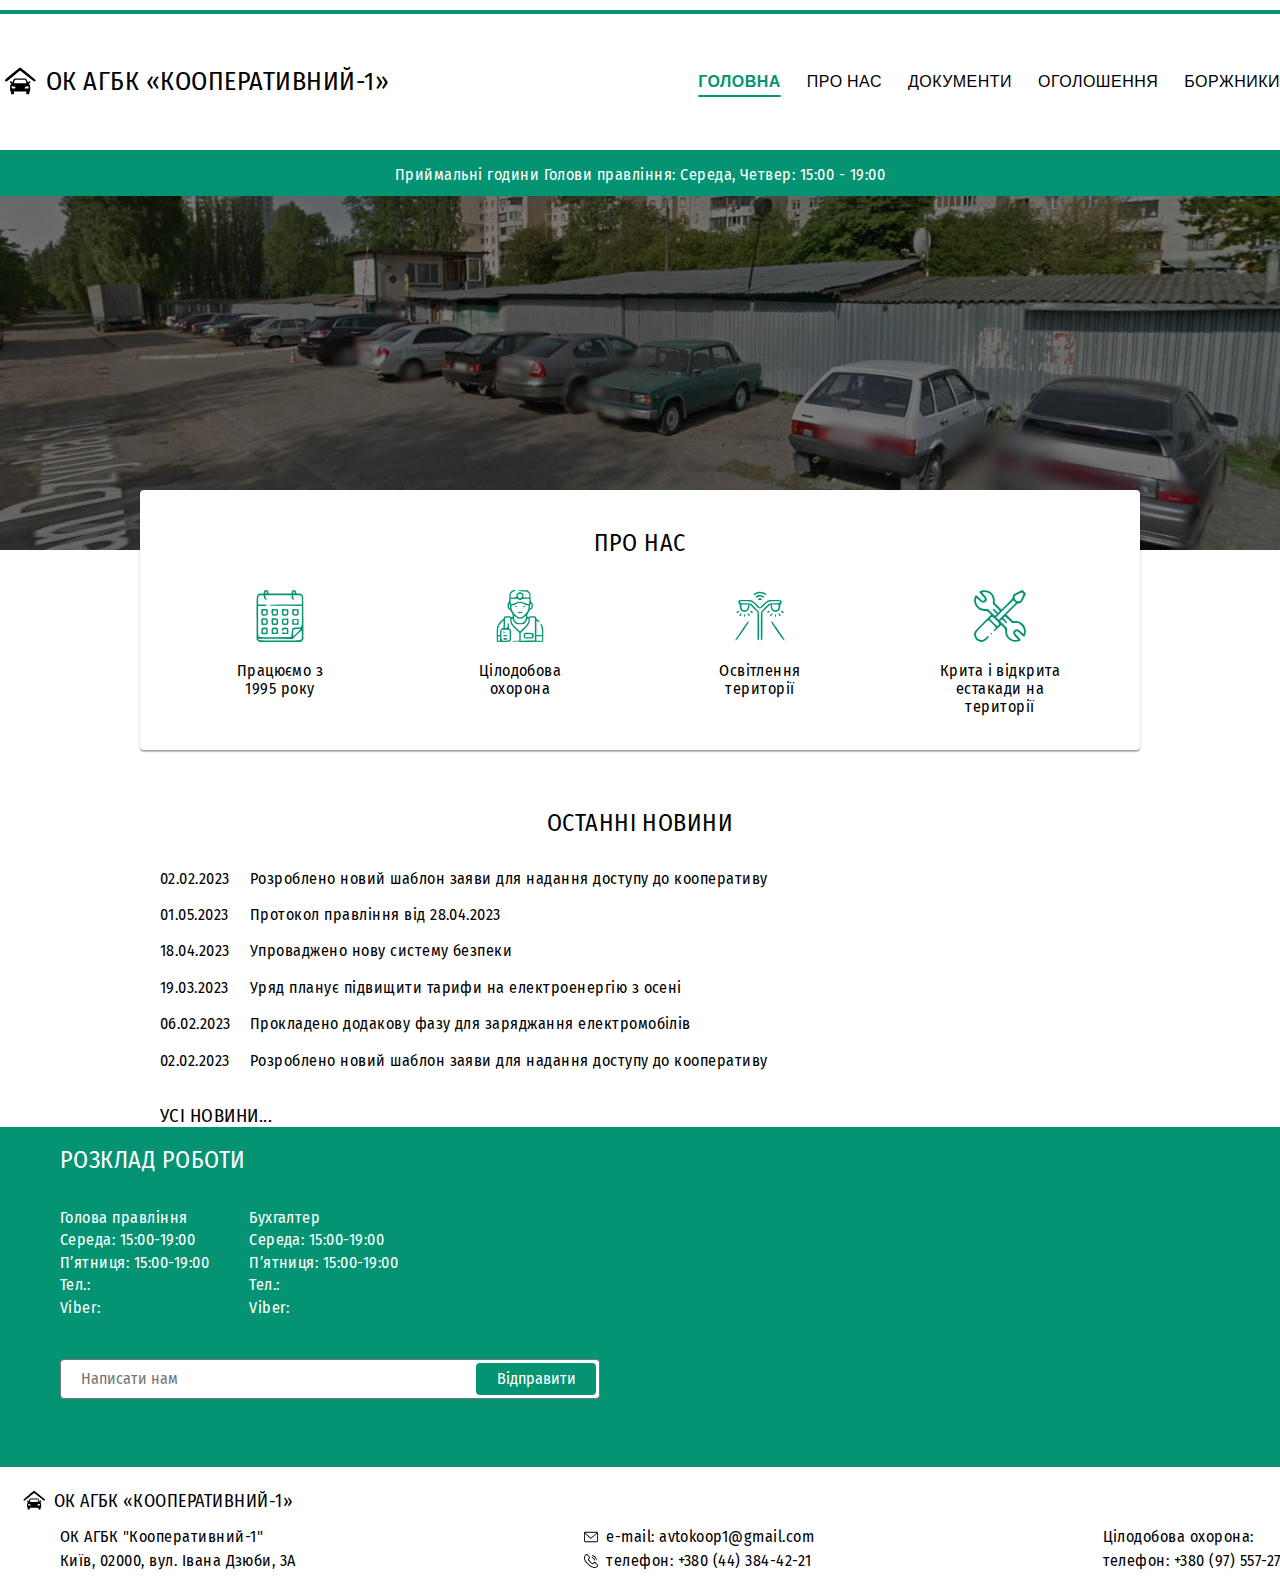
==== commit 3e3ebddb: "12" ====
--- a/index.html
+++ b/index.html
@@ -148,11 +148,29 @@
                 </ul>
 
                 <form class="write-us contacts__write-us">
-                    <textarea class="write-us__textarea" placeholder="Написати нам"></textarea>
+                    <textarea class="write-us__textarea" placeholder="Написати нам"
+                        onfocus="expandTextarea(this.form, this)" onblur="shrinkTextarea(this)"></textarea>
                     <button class="write-us__button" type="submit">Відправити</button>
                 </form>
             </div>
 
+
+            <script>
+                function expandTextarea(form, textarea) {
+                    form.style.position = "relative";
+                    textarea.style.position = "absolute";
+                    textarea.style.top = "100%";
+                    textarea.style.left = "0";
+
+                    textarea.style.height = "600px";
+                }
+
+                function shrinkTextarea(textarea) {
+                    textarea.style.position = "static";
+                    textarea.style.width = "540px";
+                    textarea.style.height = "40px";
+                }
+            </script>
 
 
             <iframe class="contacts__map"
@@ -209,6 +227,8 @@
         </div>
 
     </footer>
+
+
 </body>
 
 </html>--- a/css/styles.css
+++ b/css/styles.css
@@ -1,10 +1,302 @@
+/* Common */
+/*! modern-normalize v2.0.0 | MIT License | https://github.com/sindresorhus/modern-normalize */
+
+/*
+Document
+========
+*/
+
+/**
+Use a better box model (opinionated).
+*/
+
+*,
+::before,
+::after {
+  box-sizing: border-box;
+}
+
+html {
+  /* Improve consistency of default fonts in all browsers. (https://github.com/sindresorhus/modern-normalize/issues/3) */
+  font-family: system-ui, "Segoe UI", Roboto, Helvetica, Arial, sans-serif,
+    "Apple Color Emoji", "Segoe UI Emoji";
+  line-height: 1.15; /* 1. Correct the line height in all browsers. */
+  -webkit-text-size-adjust: 100%; /* 2. Prevent adjustments of font size after orientation changes in iOS. */
+  -moz-tab-size: 4; /* 3. Use a more readable tab size (opinionated). */
+  tab-size: 4; /* 3 */
+}
+
+/*
+Sections
+========
+*/
+
+body {
+  margin: 0; /* Remove the margin in all browsers. */
+}
+
+/*
+Grouping content
+================
+*/
+
+/**
+1. Add the correct height in Firefox.
+2. Correct the inheritance of border color in Firefox. (https://bugzilla.mozilla.org/show_bug.cgi?id=190655)
+*/
+
+hr {
+  height: 0; /* 1 */
+  color: inherit; /* 2 */
+}
+
+/*
+Text-level semantics
+====================
+*/
+
+/**
+Add the correct text decoration in Chrome, Edge, and Safari.
+*/
+
+abbr[title] {
+  text-decoration: underline dotted;
+}
+
+/**
+Add the correct font weight in Edge and Safari.
+*/
+
+b,
+strong {
+  font-weight: bolder;
+}
+
+/**
+1. Improve consistency of default fonts in all browsers. (https://github.com/sindresorhus/modern-normalize/issues/3)
+2. Correct the odd 'em' font sizing in all browsers.
+*/
+
+code,
+kbd,
+samp,
+pre {
+  font-family: ui-monospace, SFMono-Regular, Consolas, "Liberation Mono", Menlo,
+    monospace; /* 1 */
+  font-size: 1em; /* 2 */
+}
+
+/**
+Add the correct font size in all browsers.
+*/
+
+small {
+  font-size: 80%;
+}
+
+/**
+Prevent 'sub' and 'sup' elements from affecting the line height in all browsers.
+*/
+
+sub,
+sup {
+  font-size: 75%;
+  line-height: 0;
+  position: relative;
+  vertical-align: baseline;
+}
+
+sub {
+  bottom: -0.25em;
+}
+
+sup {
+  top: -0.5em;
+}
+
+/*
+Tabular data
+============
+*/
+
+/**
+1. Remove text indentation from table contents in Chrome and Safari. (https://bugs.chromium.org/p/chromium/issues/detail?id=999088, https://bugs.webkit.org/show_bug.cgi?id=201297)
+2. Correct table border color inheritance in Chrome and Safari. (https://bugs.chromium.org/p/chromium/issues/detail?id=935729, https://bugs.webkit.org/show_bug.cgi?id=195016)
+*/
+
+table {
+  text-indent: 0; /* 1 */
+  border-color: inherit; /* 2 */
+}
+
+/*
+Forms
+=====
+*/
+
+/**
+1. Change the font styles in all browsers.
+2. Remove the margin in Firefox and Safari.
+*/
+
+button,
+input,
+optgroup,
+select,
+textarea {
+  font-family: inherit; /* 1 */
+  font-size: 100%; /* 1 */
+  line-height: 1.15; /* 1 */
+  margin: 0; /* 2 */
+}
+
+/**
+Remove the inheritance of text transform in Edge and Firefox.
+*/
+
+button,
+select {
+  text-transform: none;
+}
+
+/**
+Correct the inability to style clickable types in iOS and Safari.
+*/
+
+button,
+[type="button"],
+[type="reset"],
+[type="submit"] {
+  -webkit-appearance: button;
+}
+
+/**
+Remove the inner border and padding in Firefox.
+*/
+
+::-moz-focus-inner {
+  border-style: none;
+  padding: 0;
+}
+
+/**
+Restore the focus styles unset by the previous rule.
+*/
+
+:-moz-focusring {
+  outline: 1px dotted ButtonText;
+}
+
+/**
+Remove the additional ':invalid' styles in Firefox.
+See: https://github.com/mozilla/gecko-dev/blob/2f9eacd9d3d995c937b4251a5557d95d494c9be1/layout/style/res/forms.css#L728-L737
+*/
+
+:-moz-ui-invalid {
+  box-shadow: none;
+}
+
+/**
+Remove the padding so developers are not caught out when they zero out 'fieldset' elements in all browsers.
+*/
+
+legend {
+  padding: 0;
+}
+
+/**
+Add the correct vertical alignment in Chrome and Firefox.
+*/
+
+progress {
+  vertical-align: baseline;
+}
+
+/**
+Correct the cursor style of increment and decrement buttons in Safari.
+*/
+
+::-webkit-inner-spin-button,
+::-webkit-outer-spin-button {
+  height: auto;
+}
+
+/**
+1. Correct the odd appearance in Chrome and Safari.
+2. Correct the outline style in Safari.
+*/
+
+[type="search"] {
+  -webkit-appearance: textfield; /* 1 */
+  outline-offset: -2px; /* 2 */
+}
+
+/**
+Remove the inner padding in Chrome and Safari on macOS.
+*/
+
+::-webkit-search-decoration {
+  -webkit-appearance: none;
+}
+
+/**
+1. Correct the inability to style clickable types in iOS and Safari.
+2. Change font properties to 'inherit' in Safari.
+*/
+
+::-webkit-file-upload-button {
+  -webkit-appearance: button; /* 1 */
+  font: inherit; /* 2 */
+}
+
+/*
+Interactive
+===========
+*/
+
+/*
+Add the correct display in Chrome and Safari.
+*/
+
+summary {
+  display: list-item;
+}
+
+body {
+  padding-top: 10px;
+  /* padding-bottom: 140px; */
+  /* font-family: "DM Sans", sans-serif; */
+  font-family: "Fira Sans Condensed", sans-serif;
+  font-weight: 400;
+  letter-spacing: 0.03em;
+}
+
+a {
+  text-decoration: none;
+  color: black;
+}
+
+a,
+ul,
+li {
+  margin: 0;
+  padding: 0;
+}
+
+ul {
+  list-style: none;
+}
+
+/* END of Common */
+
 /* Variables */
 :root {
   /* --logo-main-color: #3d3d3d; */
   /* --main-color: #1b4736; */
   --main-color: #000;
   --primary-white-color: #fff;
-  --primary-green: rgb(5, 148, 115);
+  --primary-green: #059473;
+
   /* --logo-main-color: #1b4736; */
   --logo-main-color: #000;
 
@@ -295,6 +587,11 @@
   justify-content: space-between;
 }
 
+.contacts__block {
+  padding-left: 40px;
+  /* outline: 1px solid tomato; */
+}
+
 .contacts__headline {
   margin-top: 0;
   margin-bottom: 32px;
@@ -320,6 +617,8 @@
   position: relative;
   display: flex;
   align-items: center;
+
+  /* outline: 1px solid tomato; */
 }
 
 .contacts__write-us {
@@ -327,9 +626,20 @@
 }
 
 .write-us__textarea {
-  width: 400px;
+  display: flex;
+  align-items: center;
+  width: 540px;
   height: 40px;
+  padding-left: 20px;
+
+  border-radius: 4px;
   resize: none;
+}
+
+.write-us__textarea::placeholder {
+  position: absolute;
+  top: 50%;
+  transform: translateY(-50%);
 }
 
 .write-us__button {
@@ -345,10 +655,17 @@
   background-color: var(--primary-green);
   border: none;
   border-radius: 4px;
+
+  transition: color 250ms var(--animation-style),
+    background-color 250ms var(--animation-style);
 }
 
 .write-us__button:hover {
+  /* 
   background-color: var(--primary-white-color);
+  color: var(--primary-green); */
+
+  background-color: #059473a1;
 }
 
 .contacts__map {
@@ -367,6 +684,7 @@
 
 .footer__content {
   display: flex;
+  justify-content: space-between;
 
   margin-top: 8px;
   padding-left: 40px;
@@ -394,14 +712,13 @@
   fill: var(--primary-green);
 }
 
-.footer__contacts {
-  /* margin-left: auto; */
+/* .footer__contacts {
   margin-left: 120px;
 }
 
 .footer__security {
   margin-left: 120px;
-}
+} */
 
 .footer__paragraph:not(:last-child) {
   margin-bottom: 6px;
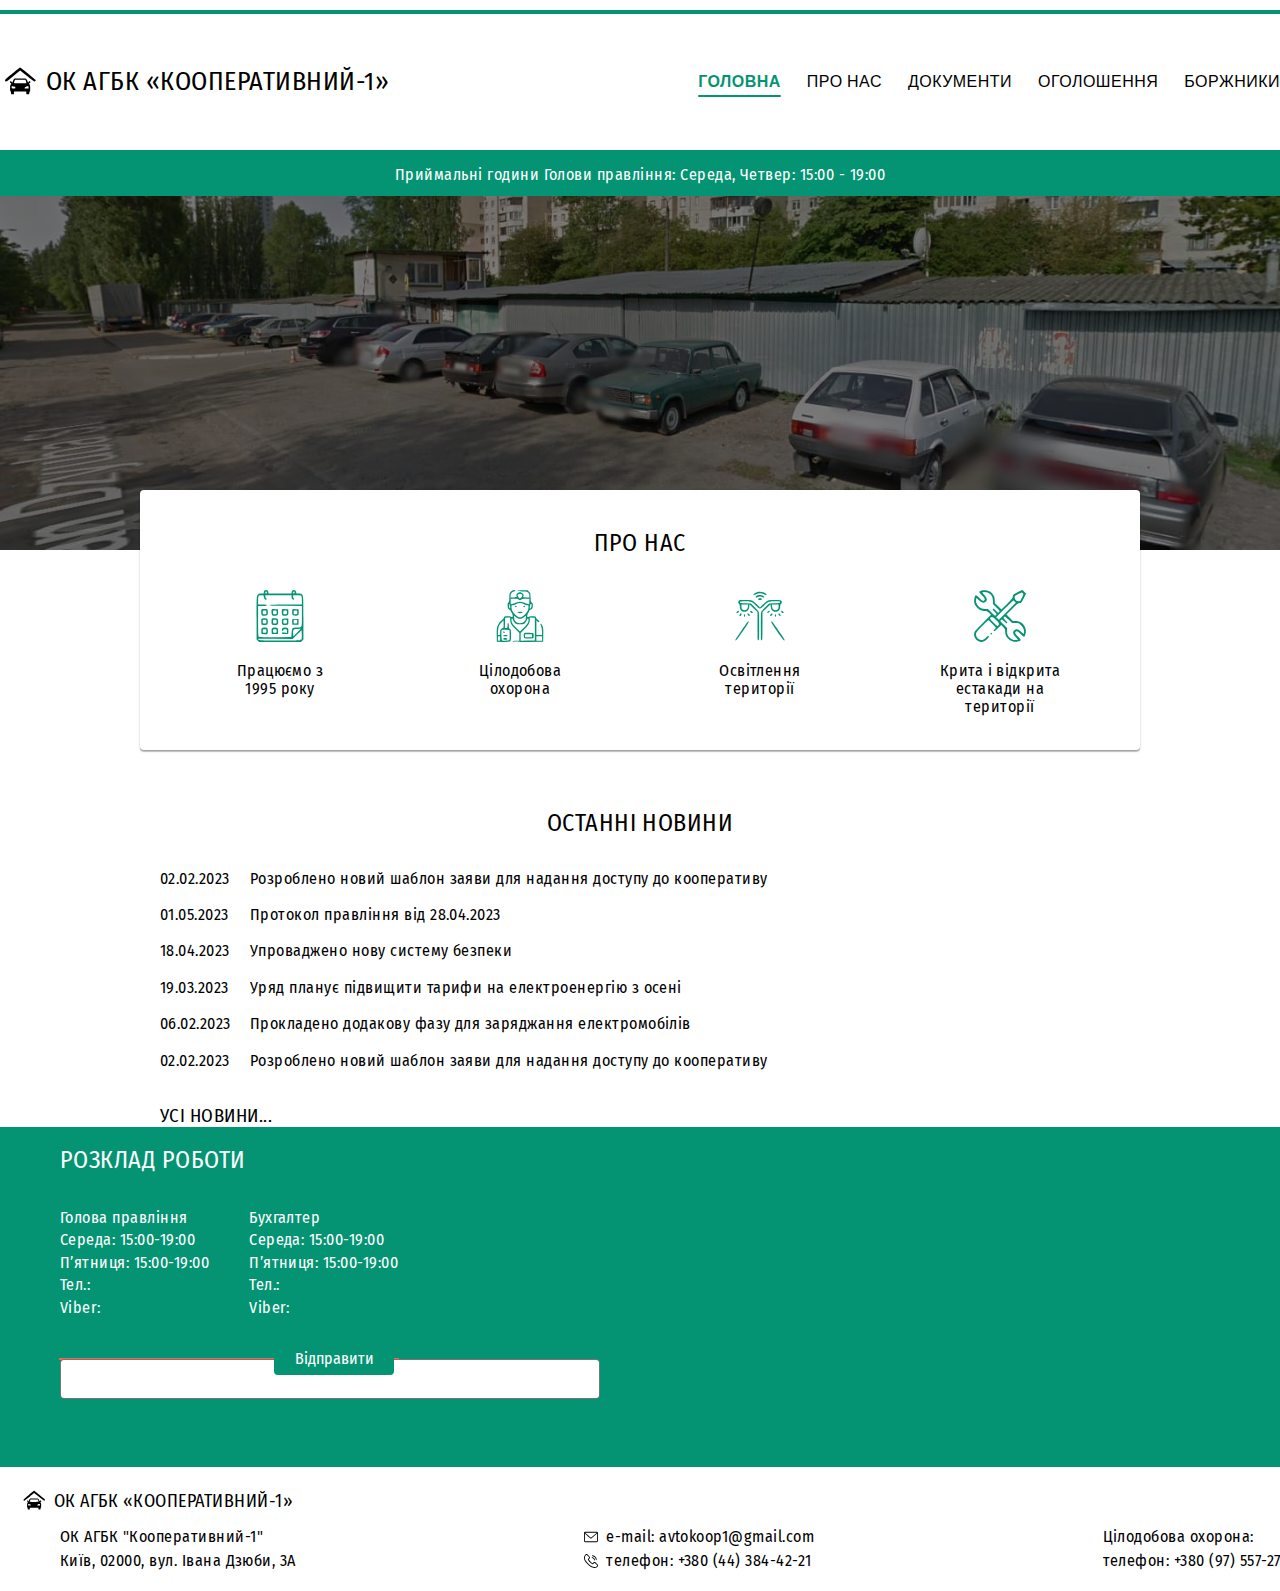
==== commit 5c2f2bed: "12" ====
--- a/index.html
+++ b/index.html
@@ -148,13 +148,16 @@
                 </ul>
 
                 <form class="write-us contacts__write-us">
-                    <textarea class="write-us__textarea" placeholder="Написати нам"
-                        onfocus="expandTextarea(this.form, this)" onblur="shrinkTextarea(this)"></textarea>
+                    <textarea class="write-us__textarea" placeholder="Написати нам" <!--
+                        onfocus="expandTextarea(this.form, this)" onblur="shrinkTextarea(this)" -->
+
+
+                        ></textarea>
                     <button class="write-us__button" type="submit">Відправити</button>
                 </form>
             </div>
 
-
+            <!-- 
             <script>
                 function expandTextarea(form, textarea) {
                     form.style.position = "relative";
@@ -170,7 +173,35 @@
                     textarea.style.width = "540px";
                     textarea.style.height = "40px";
                 }
-            </script>
+            </script> -->
+
+            <!-- <script>
+                function expandTextarea(form, textarea) {
+                    form.style.position = "relative";
+                    textarea.style.position = "absolute";
+                    textarea.style.top = "0";
+                    textarea.style.left = "0";
+                    textarea.style.height = "600px";
+                }
+
+                function shrinkTextarea(textarea) {
+                    textarea.style.position = "static";
+                    textarea.style.height = "40px";
+                }
+
+                document.addEventListener("DOMContentLoaded", function () {
+                    const form = document.querySelector(".write-us");
+                    const textarea = form.querySelector(".write-us__textarea");
+
+                    textarea.addEventListener("focus", function () {
+                        expandTextarea(form, this);
+                    });
+
+                    textarea.addEventListener("blur", function () {
+                        shrinkTextarea(this);
+                    });
+                });
+            </script> -->
 
 
             <iframe class="contacts__map"
--- a/css/styles.css
+++ b/css/styles.css
@@ -616,9 +616,10 @@
 .write-us {
   position: relative;
   display: flex;
+
   align-items: center;
 
-  /* outline: 1px solid tomato; */
+  outline: 1px solid tomato;
 }
 
 .contacts__write-us {
@@ -626,7 +627,9 @@
 }
 
 .write-us__textarea {
-  display: flex;
+  position: absolute;
+  top: 0;
+  display: inline-flex;
   align-items: center;
   width: 540px;
   height: 40px;
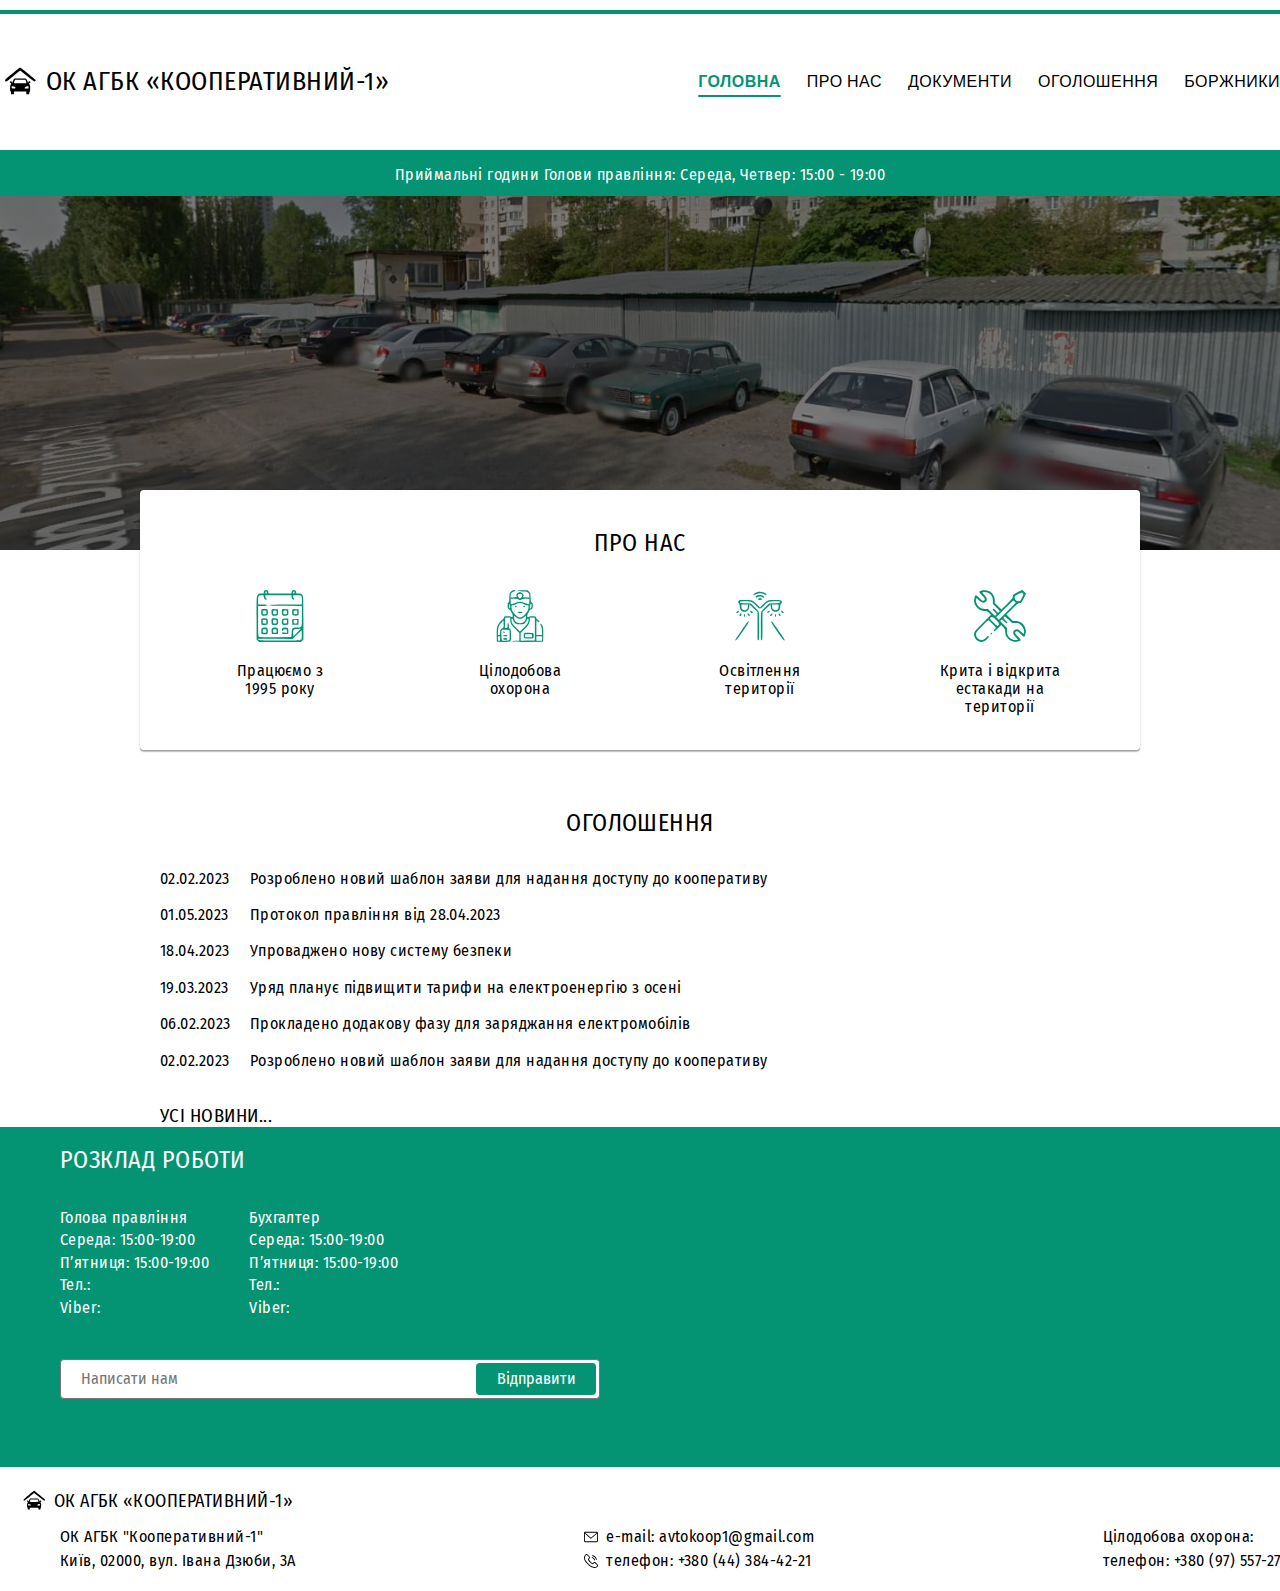
==== commit a57d2333: "12" ====
--- a/index.html
+++ b/index.html
@@ -91,8 +91,9 @@
 
     </section>
 
+    <!-- News -->
     <section class="news container">
-        <h2 class="news__headline">ОСТАННІ НОВИНИ</h2>
+        <h2 class="news__headline">ОГОЛОШЕННЯ</h2>
         <ul class="news__list">
 
             <li class="news__item"><a href="" class="news__link"><span class="news__date">02.02.2023</span>
@@ -148,24 +149,21 @@
                 </ul>
 
                 <form class="write-us contacts__write-us">
-                    <textarea class="write-us__textarea" placeholder="Написати нам" <!--
-                        onfocus="expandTextarea(this.form, this)" onblur="shrinkTextarea(this)" -->
-
-
-                        ></textarea>
+                    <textarea class="write-us__textarea" placeholder="Написати нам"
+                        onfocus="expandTextarea(this.form, this)" onblur="shrinkTextarea(this)"></textarea>
                     <button class="write-us__button" type="submit">Відправити</button>
                 </form>
             </div>
 
-            <!-- 
-            <script>
+
+            <!-- <script>
                 function expandTextarea(form, textarea) {
                     form.style.position = "relative";
                     textarea.style.position = "absolute";
-                    textarea.style.top = "100%";
+                    textarea.style.top = "0";
                     textarea.style.left = "0";
 
-                    textarea.style.height = "600px";
+                    textarea.style.height = "200px";
                 }
 
                 function shrinkTextarea(textarea) {
@@ -204,10 +202,13 @@
             </script> -->
 
 
-            <iframe class="contacts__map"
+            <!-- <iframe class="contacts__map"
                 src="https://www.google.com/maps/embed?pb=!1m14!1m8!1m3!1d2541.6632884851815!2d30.3941526!3d50.4287448!3m2!1i1024!2i768!4f13.1!3m3!1m2!1s0x40d4cbf4bf9d16e1%3A0x190e69bd755acb86!2zM0EsINCy0YPQuy4g0IbQstCw0L3QsCDQlNC30Y7QsdC4LCAz0JAsINCa0LjQtdCyLCAwMjAwMA!5e0!3m2!1sru!2sua!4v1691055876931!5m2!1sru!2sua"
                 width="600" height="300" style="border:0;" allowfullscreen="" loading="lazy"
-                referrerpolicy="no-referrer-when-downgrade"></iframe>
+                referrerpolicy="no-referrer-when-downgrade"></iframe> -->
+
+            <iframe src="https://snazzymaps.com/embed/513488" width="600px" height="300px"
+                style="border:none;"></iframe>
 
 
         </div>
--- a/css/styles.css
+++ b/css/styles.css
@@ -616,10 +616,10 @@
 .write-us {
   position: relative;
   display: flex;
+  width: 540px;
+  height: 40px;
 
   align-items: center;
-
-  outline: 1px solid tomato;
 }
 
 .contacts__write-us {
@@ -631,8 +631,8 @@
   top: 0;
   display: inline-flex;
   align-items: center;
-  width: 540px;
-  height: 40px;
+  width: 100%;
+  height: 100%;
   padding-left: 20px;
 
   border-radius: 4px;
@@ -669,6 +669,7 @@
   color: var(--primary-green); */
 
   background-color: #059473a1;
+  cursor: pointer;
 }
 
 .contacts__map {
